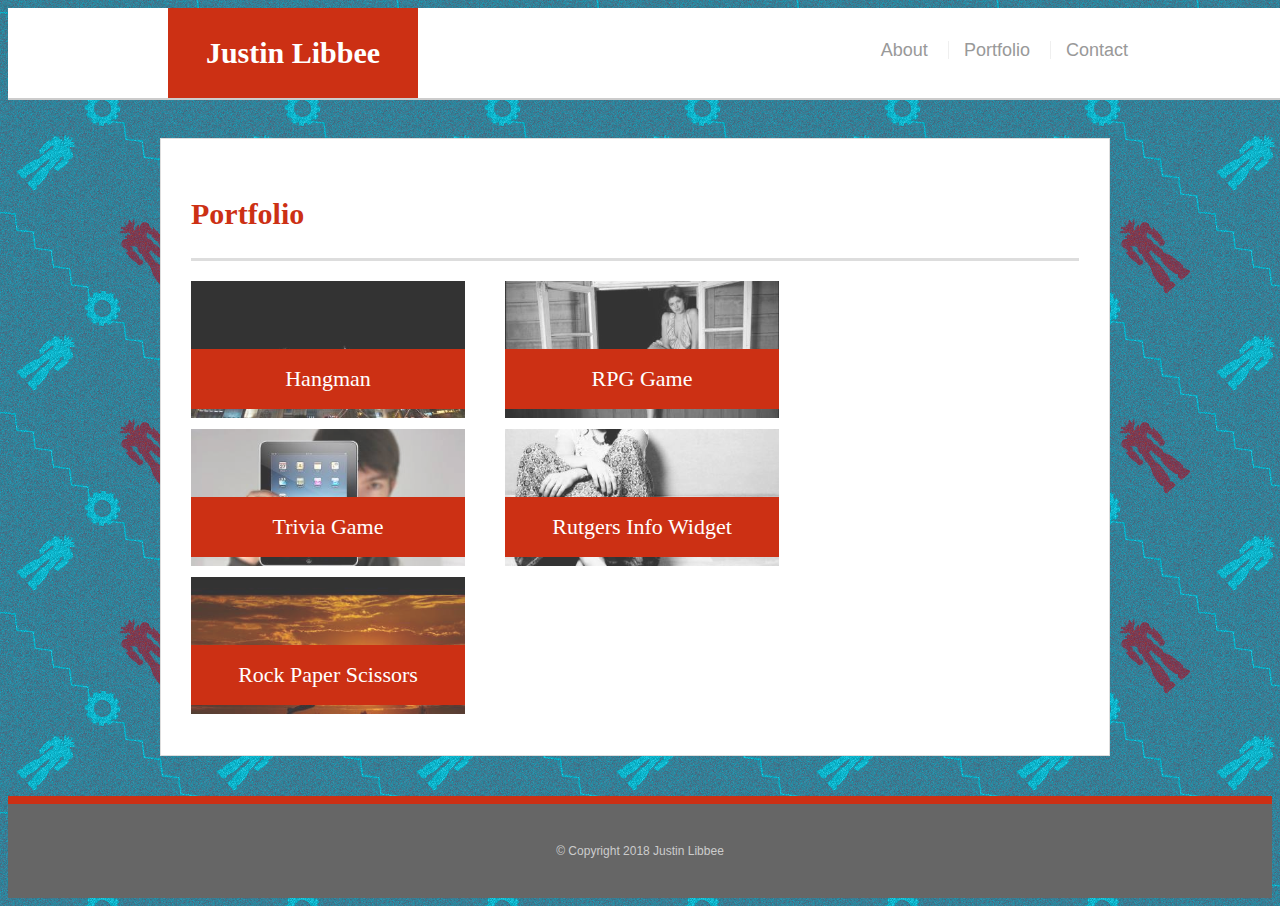
==== portfolio.html @ 507c2037 "updated CSS" ====
<!DOCTYPE html>
<html lang="en">
<head>
    <title>Portfolio</title>
    <link rel="stylesheet" type="text/css" href="assets/css/reset.css"/>
    <link rel="stylesheet" type="text/css" media="screen" href="assets/css/style.css"/>
</head>
<body>
    <header id=masthead>
    <div class="container">
        <a href="index.html" id="logo">Justin Libbee</a>
            <nav>
                <a href="index.html">About</a>
                <a href="portfolio.html">Portfolio</a>
                <a href="contact.html">Contact</a>
            </nav>
        </div>
    </header>
<div id="main-container" class="container">
   <section class="main-section">
        <h1>Portfolio</h1>
        <div class="work">
            <image id="Hangman" src="assets/images/doggo.jpg" calss="auth-image" alt="hangman">
            
            <h3>Hangman</h3>
            
        </div>
        <div class="work">
            <image id="RPG" src="assets/images/server.jpg" calss="auth-image" alt="RPG-Game">
            
            <h3>RPG Game</h3>
            
        </div>
        <div class="work">
            <image id="Trivia" src="assets/images/flower.jpg" calss="auth-image" alt="Trivia-Game">
            
            <h3>Trivia Game</h3>
            
        </div>
        <div class="work">
            <image id="Widget" src="assets/images/mp3.jpg" calss="auth-image" alt="Rutgers-Info-Widget">
                
            <h3>Rutgers Info Widget</h3>
                
        </div>
        <div class="work">
            <image id="RPS" src="assets/images/design.jpg" calss="auth-image" alt="Rock-Paper-Scissors">
            
            <h3>Rock Paper Scissors</h3>
            
        </div>
                
    </section>
</div>    
    <footer>
        <div class="container">
            &copy; Copyright 2018 Justin Libbee
        </div>
    </footer>
    
</body>
</html>
---- assets/css/style.css ----
* {
    box-sizing:border-box;
}
body {
    font-size: 18px;
    line-height: 34px;
    font-family: 'arial', 'helvetica neve', Arial, Helvetica, sans-serif;
    color: #777777;
    background: url("../images/robots.png");
   
}
.container {
    width: 100%;
    max-width: 960px;
    margin: 0 auto;
    clear: both;
}
h1, h2, h3, p {
    margin-bottom: 20px;
}
p:last-child {
    margin-bottom: 0
}
h1, h2, h3 {
    font-family: Georgia, 'Times New Roman', Times, serif;
    font-weight: 700;
    color: #CC3014;
}
h1 {
    font-size: 30px;
    line-height: 49px;
    border-bottom: 3px solid #ddd;
    padding-bottom: 20px;
}
h2, h3 {
    font-size: 22px;
}
#masthead {
    background: #fff;
    margin: 0 0 30px;
    z-index: 99;
    color: #fff;
    overflow: auto;
    border-bottom: 2px solid #ccc;
    position: fixed;
    width: 100%;
}
#logo {
    width: 250px;
    height: 90px;
    background: #CC3014;
    float: left;
    font-family: "Georgia", 'Times New Roman', Times, serif;
    text-align: center;
    line-height: 90px;
    color: #fff;
    font-weight: 700;
    font-size: 30px;
    text-decoration: none;
}
nav {
    float: right;
    margin-top: 25px;
}
nav a {
    color: #999;
    text-decoration: none;
    margin-left: 15px;
    display: inline-block;
    border-left: 1px solid #efefef;
    padding-left: 15px;
    line-height: 18px;
}
nav a:first-child {
    border-left: 0 none;
}
#main-container {
    padding-top: 130px;
}
.main-section {
    background: #fff;
    padding: 30px;
    margin: 0 0 40px 0;
    width: 100%;
    max-width: 950px;
    float: left;
    border: 1px solid #ddd;
}
.auth-image {
    width: 200px; 
    height: auto;
    margin-top: 10px;
    float: left;
    margin-right: 25px;
}
footer {
    background: #666;
    color: #fff;
    padding: 30px 0;
    clear: both;
    border-top: 8px solid #CC3014;
    color: #ccc;
    font-size: 12px;
    text-align: center;
}
.work {
    width: 274px;
    overflow: auto;
    position: relative;
    float: left;
    margin 20px 0 25px;
}
.work:nth-child(even) {
    margin-right: 40px;
}
.work img {
    width: 100%;
    border: 0 none;
    opacity: .8;
}
.work h3 {
    border-bottom: 0;
    background: #CC3014;
    color: #fff;
    text-align: center;
    position: absolute;
    bottom: 20px;
    padding: 15px;
    width: 100%;
    line-height: 30px;
    margin-bottom: 0;
    font-weight: 300;
}
#contact-form ul {
    margin-bottom: 20px;
}
#contact-form li {
    margin-bottom: 10px;
}
label, 
input[type=text], 
input[type=email], 
textarea {
    display: block;
    width: 100%;
}
input [type=text],
input [type=email],
textarea {
    height: 35px;
    border: 1px solid #ddd;
    padding: 0 10px;
    font-size: 14px;
}
textarea {
    height: 200px;
}
input[type="submit"] {
    background: #CC3014;
    border: 0 none;
    color: #fff;
    font-size: 18px;
    padding: 10px 30px;
    cursor: pointer;
}
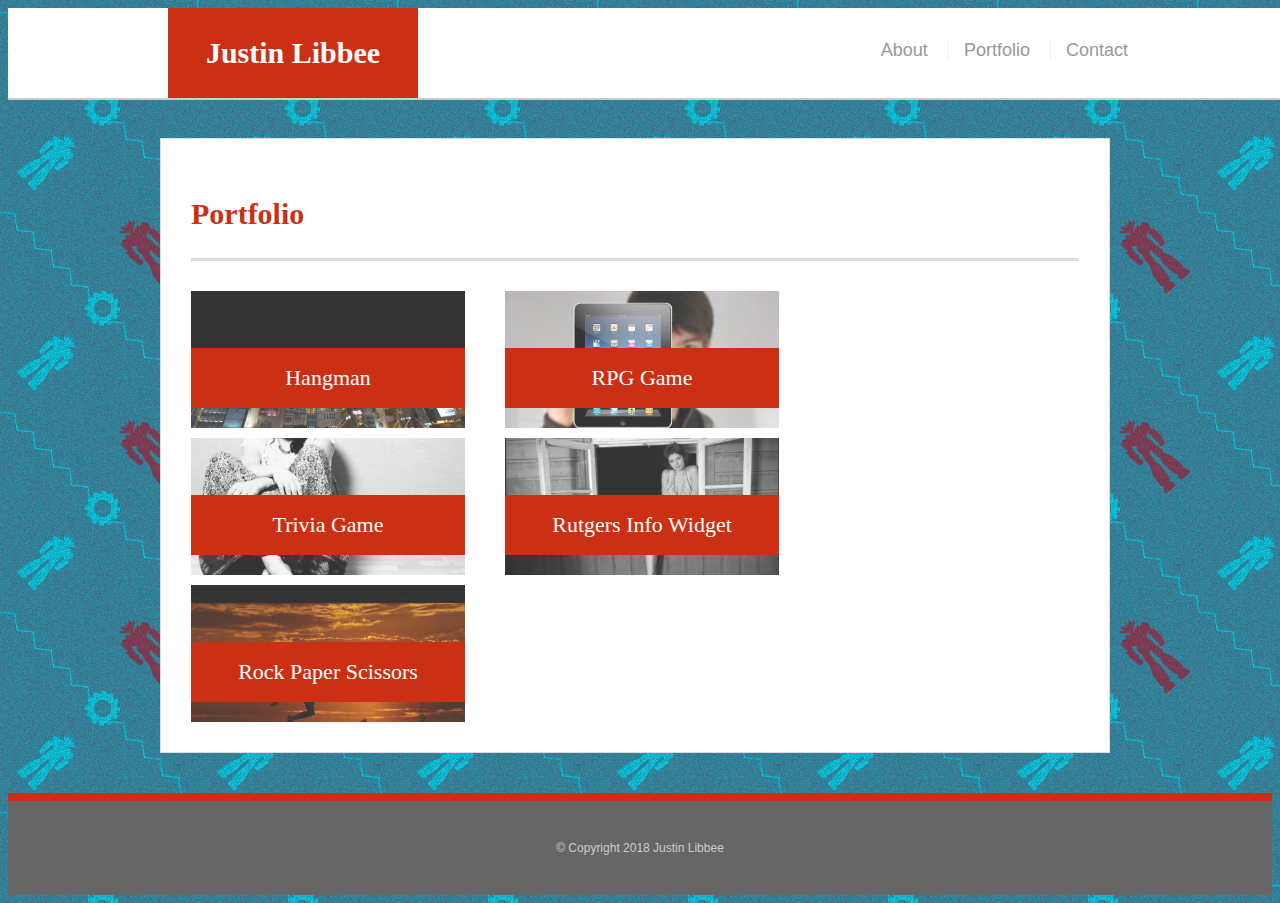
==== commit 0cff801d: "updated style" ====
--- a/portfolio.html
+++ b/portfolio.html
@@ -20,33 +20,33 @@
    <section class="main-section">
         <h1>Portfolio</h1>
         <div class="work">
-            <image id="Hangman" src="assets/images/doggo.jpg" calss="auth-image" alt="hangman">
+            <image id="Hangman" src="assets/images/doggo.jpg" class="auth-image" alt="hangman">
             
-            <h3>Hangman</h3>
+            <h3 class="background-switch">Hangman</h3>
             
         </div>
         <div class="work">
-            <image id="RPG" src="assets/images/server.jpg" calss="auth-image" alt="RPG-Game">
+            <image id="RPG" src="assets/images/flower.jpg" class="auth-image" alt="RPG-Game">
             
-            <h3>RPG Game</h3>
+            <h3 class="background-switch">RPG Game</h3>
             
         </div>
         <div class="work">
-            <image id="Trivia" src="assets/images/flower.jpg" calss="auth-image" alt="Trivia-Game">
+            <image id="Trivia" src="assets/images/mp3.jpg" class="auth-image" alt="Trivia-Game">
             
-            <h3>Trivia Game</h3>
+            <h3 class="background-switch">Trivia Game</h3>
             
         </div>
         <div class="work">
-            <image id="Widget" src="assets/images/mp3.jpg" calss="auth-image" alt="Rutgers-Info-Widget">
+            <image id="Widget" src="assets/images/server.jpg" class="auth-image" alt="Rutgers-Info-Widget">
                 
-            <h3>Rutgers Info Widget</h3>
+            <h3 class="background-switch">Rutgers Info Widget</h3>
                 
         </div>
         <div class="work">
-            <image id="RPS" src="assets/images/design.jpg" calss="auth-image" alt="Rock-Paper-Scissors">
+            <image id="RPS" src="assets/images/design.jpg" class="auth-image" alt="Rock-Paper-Scissors">
             
-            <h3>Rock Paper Scissors</h3>
+            <h3 class="background-switch">Rock Paper Scissors</h3>
             
         </div>
                 
--- a/assets/css/style.css
+++ b/assets/css/style.css
@@ -130,6 +130,12 @@
     line-height: 30px;
     margin-bottom: 0;
     font-weight: 300;
+    cursor: pointer;
+}
+.background-switch:hover {
+    background-color: #5C7199;
+    color: #FF9C72;
+    opacity: .8;
 }
 #contact-form ul {
     margin-bottom: 20px;
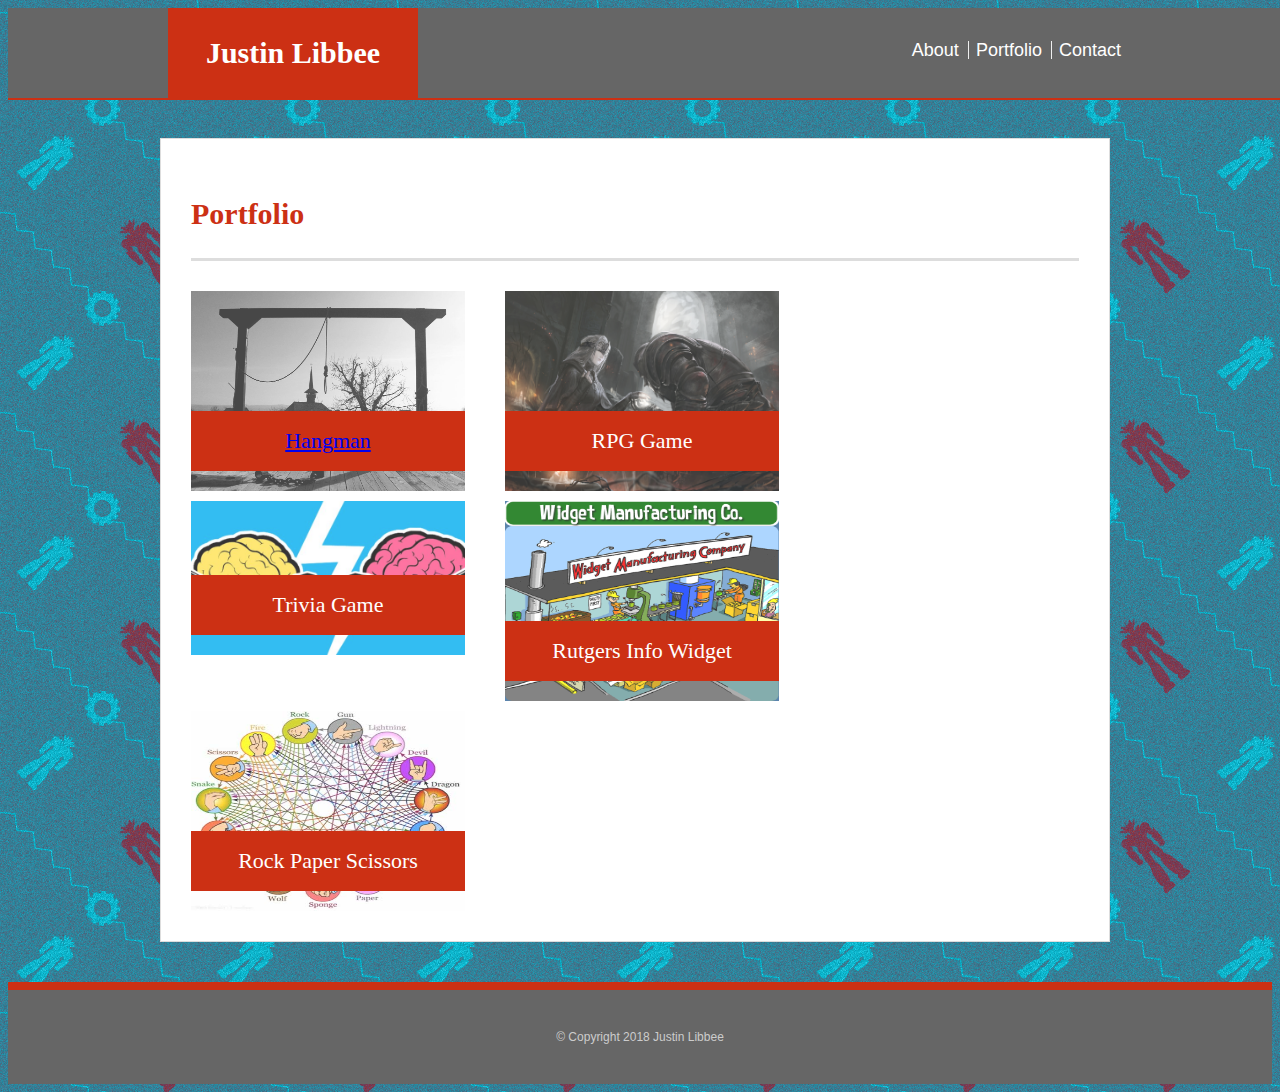
==== commit 59506485: "design updates" ====
--- a/portfolio.html
+++ b/portfolio.html
@@ -1,14 +1,16 @@
 <!DOCTYPE html>
 <html lang="en">
+
 <head>
     <title>Portfolio</title>
-    <link rel="stylesheet" type="text/css" href="assets/css/reset.css"/>
-    <link rel="stylesheet" type="text/css" media="screen" href="assets/css/style.css"/>
+    <link rel="stylesheet" type="text/css" href="assets/css/reset.css" />
+    <link rel="stylesheet" type="text/css" media="screen" href="assets/css/style.css" />
 </head>
+
 <body>
     <header id=masthead>
-    <div class="container">
-        <a href="index.html" id="logo">Justin Libbee</a>
+        <div class="container">
+            <a href="index.html" id="logo">Justin Libbee</a>
             <nav>
                 <a href="index.html">About</a>
                 <a href="portfolio.html">Portfolio</a>
@@ -16,47 +18,50 @@
             </nav>
         </div>
     </header>
-<div id="main-container" class="container">
-   <section class="main-section">
-        <h1>Portfolio</h1>
-        <div class="work">
-            <image id="Hangman" src="assets/images/doggo.jpg" class="auth-image" alt="hangman">
-            
-            <h3 class="background-switch">Hangman</h3>
-            
-        </div>
-        <div class="work">
-            <image id="RPG" src="assets/images/flower.jpg" class="auth-image" alt="RPG-Game">
-            
-            <h3 class="background-switch">RPG Game</h3>
-            
-        </div>
-        <div class="work">
-            <image id="Trivia" src="assets/images/mp3.jpg" class="auth-image" alt="Trivia-Game">
-            
-            <h3 class="background-switch">Trivia Game</h3>
-            
-        </div>
-        <div class="work">
-            <image id="Widget" src="assets/images/server.jpg" class="auth-image" alt="Rutgers-Info-Widget">
-                
-            <h3 class="background-switch">Rutgers Info Widget</h3>
-                
-        </div>
-        <div class="work">
-            <image id="RPS" src="assets/images/design.jpg" class="auth-image" alt="Rock-Paper-Scissors">
-            
-            <h3 class="background-switch">Rock Paper Scissors</h3>
-            
-        </div>
-                
-    </section>
-</div>    
+    <div id="main-container" class="container">
+        <section class="main-section">
+            <h1>Portfolio</h1>
+            <div class="work">
+                <image id="Hangman" src="assets/images/Hangman.jpg" class="auth-image" alt="hangman">
+
+                    <h3 class="background-switch">
+                        <a href="https://jdlibbee.github.io/word_guess_game/">Hangman</a>
+                    </h3>
+
+            </div>
+            <div class="work">
+                <image id="RPG" src="assets/images/RPG.jpg" class="auth-image" alt="RPG-Game">
+
+                    <h3 class="background-switch">RPG Game</h3>
+
+            </div>
+            <div class="work">
+                <image id="Trivia" src="assets/images/Trivia.jpg" class="auth-image" alt="Trivia-Game">
+
+                    <h3 class="background-switch">Trivia Game</h3>
+
+            </div>
+            <div class="work">
+                <image id="Widget" src="assets/images/widget.png" class="auth-image" alt="Rutgers-Info-Widget">
+
+                    <h3 class="background-switch">Rutgers Info Widget</h3>
+
+            </div>
+            <div class="work">
+                <image id="RPS" src="assets/images/RPS.jpg" class="auth-image" alt="Rock-Paper-Scissors">
+
+                    <h3 class="background-switch">Rock Paper Scissors</h3>
+
+            </div>
+
+        </section>
+    </div>
     <footer>
         <div class="container">
             &copy; Copyright 2018 Justin Libbee
         </div>
     </footer>
-    
+
 </body>
+
 </html>--- a/assets/css/style.css
+++ b/assets/css/style.css
@@ -36,12 +36,12 @@
     font-size: 22px;
 }
 #masthead {
-    background: #fff;
+    background: #666;
     margin: 0 0 30px;
     z-index: 99;
     color: #fff;
     overflow: auto;
-    border-bottom: 2px solid #ccc;
+    border-bottom: 2px solid #CC3014;
     position: fixed;
     width: 100%;
 }
@@ -63,13 +63,19 @@
     margin-top: 25px;
 }
 nav a {
-    color: #999;
+    color: white;
     text-decoration: none;
-    margin-left: 15px;
+    margin-left: -3px;
     display: inline-block;
     border-left: 1px solid #efefef;
-    padding-left: 15px;
+    padding-left: 7px;
+    padding-right: 7px;
     line-height: 18px;
+}
+nav a:hover {
+    color: #FF9C72;
+    background-color: #5C7199;
+    margin: 10px;
 }
 nav a:first-child {
     border-left: 0 none;
@@ -92,6 +98,10 @@
     margin-top: 10px;
     float: left;
     margin-right: 25px;
+}
+#trivia, #RPG, #Widget, #RPS, #Hangman{
+    width: 100%; 
+    height: 200px;
 }
 footer {
     background: #666;
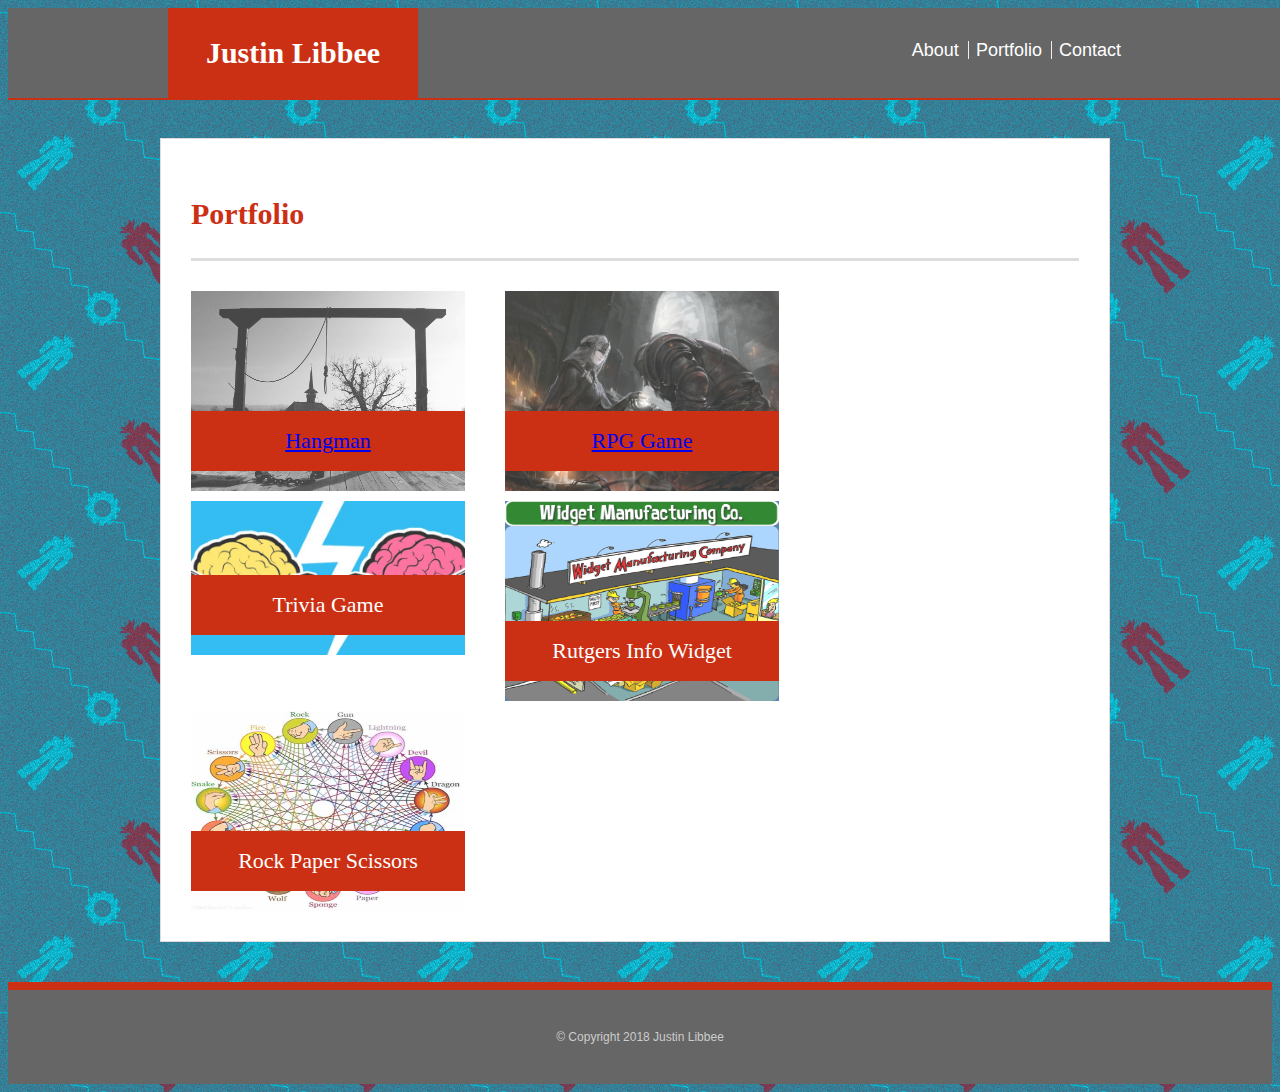
==== commit 077b29e8: "updated link and fixed typo" ====
--- a/portfolio.html
+++ b/portfolio.html
@@ -32,7 +32,9 @@
             <div class="work">
                 <image id="RPG" src="assets/images/RPG.jpg" class="auth-image" alt="RPG-Game">
 
-                    <h3 class="background-switch">RPG Game</h3>
+                    <h3 class="background-switch">
+                        <a href="https://jdlibbee.github.io/starWarsRpgGame/">RPG Game</a>
+                    </h3>
 
             </div>
             <div class="work">
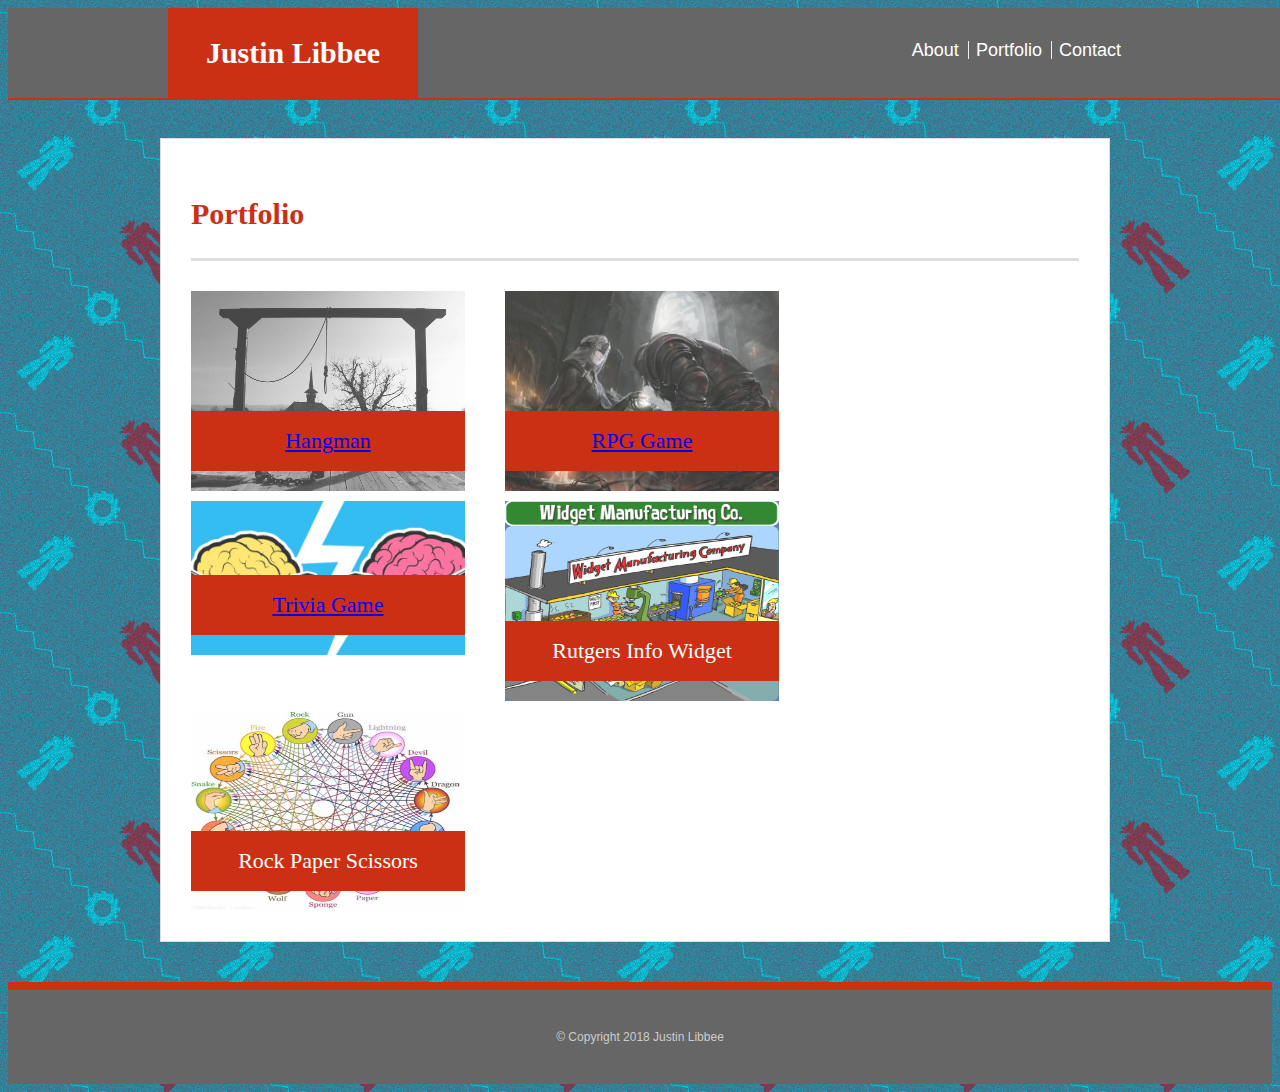
==== commit 144cb025: "adding trivia link" ====
--- a/portfolio.html
+++ b/portfolio.html
@@ -40,7 +40,9 @@
             <div class="work">
                 <image id="Trivia" src="assets/images/Trivia.jpg" class="auth-image" alt="Trivia-Game">
 
-                    <h3 class="background-switch">Trivia Game</h3>
+                    <h3 class="background-switch">
+                        <a href="https://jdlibbee.github.io/triviaGame/">Trivia Game</a>
+                    </h3>
 
             </div>
             <div class="work">
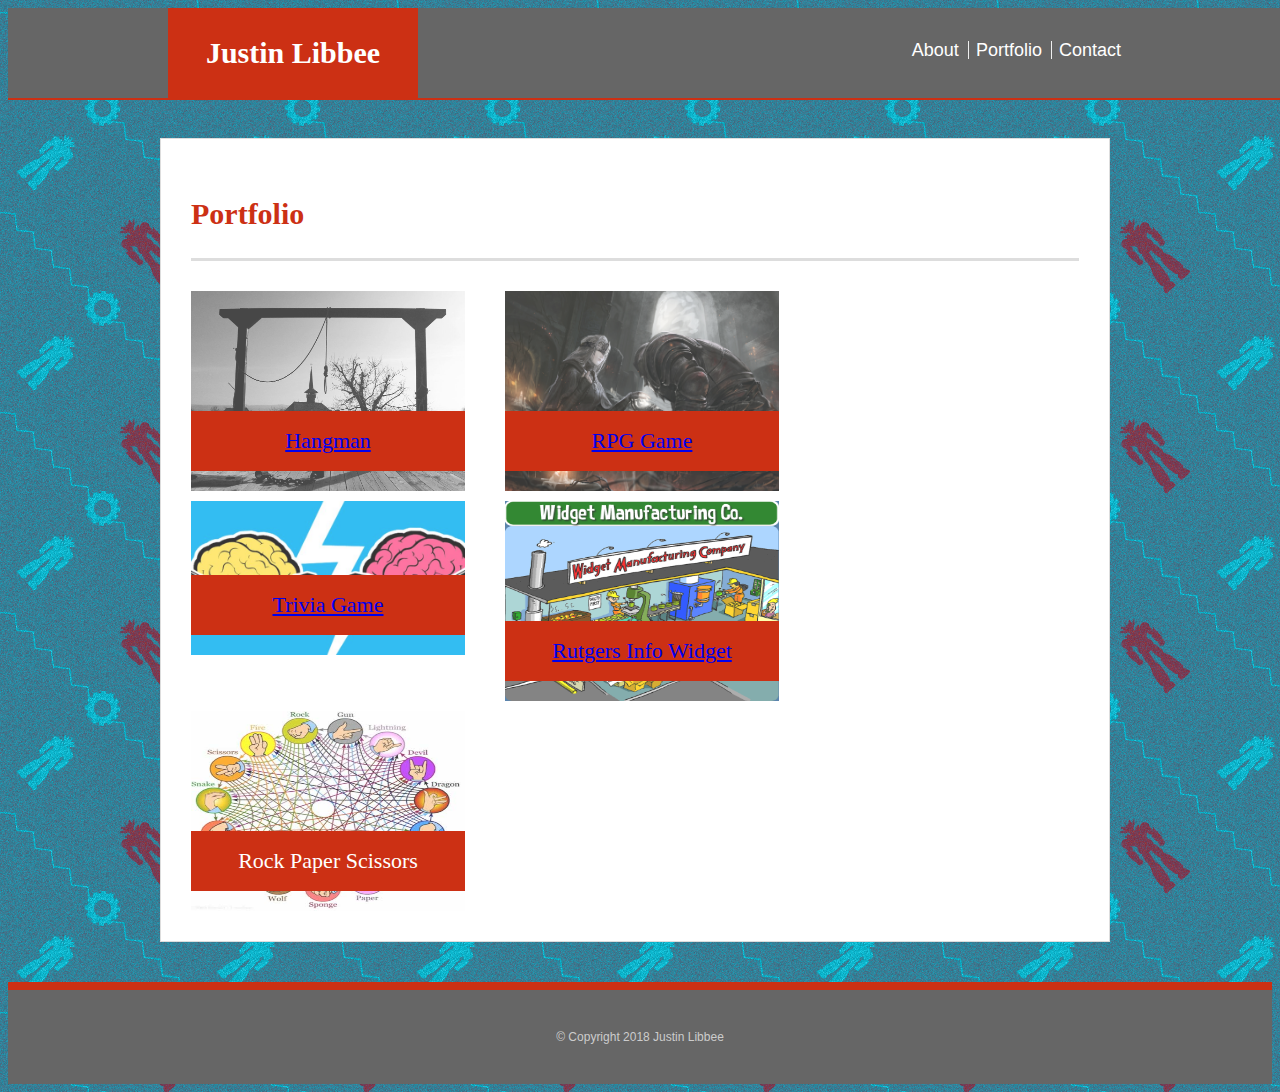
==== commit 91b882fd: "adding link to giphyAPI assignment" ====
--- a/portfolio.html
+++ b/portfolio.html
@@ -48,7 +48,9 @@
             <div class="work">
                 <image id="Widget" src="assets/images/widget.png" class="auth-image" alt="Rutgers-Info-Widget">
 
-                    <h3 class="background-switch">Rutgers Info Widget</h3>
+                    <h3 class="background-switch">
+                        <a href="https://jdlibbee.github.io/giphyApi/">Rutgers Info Widget</a>
+                    </h3>
 
             </div>
             <div class="work">
